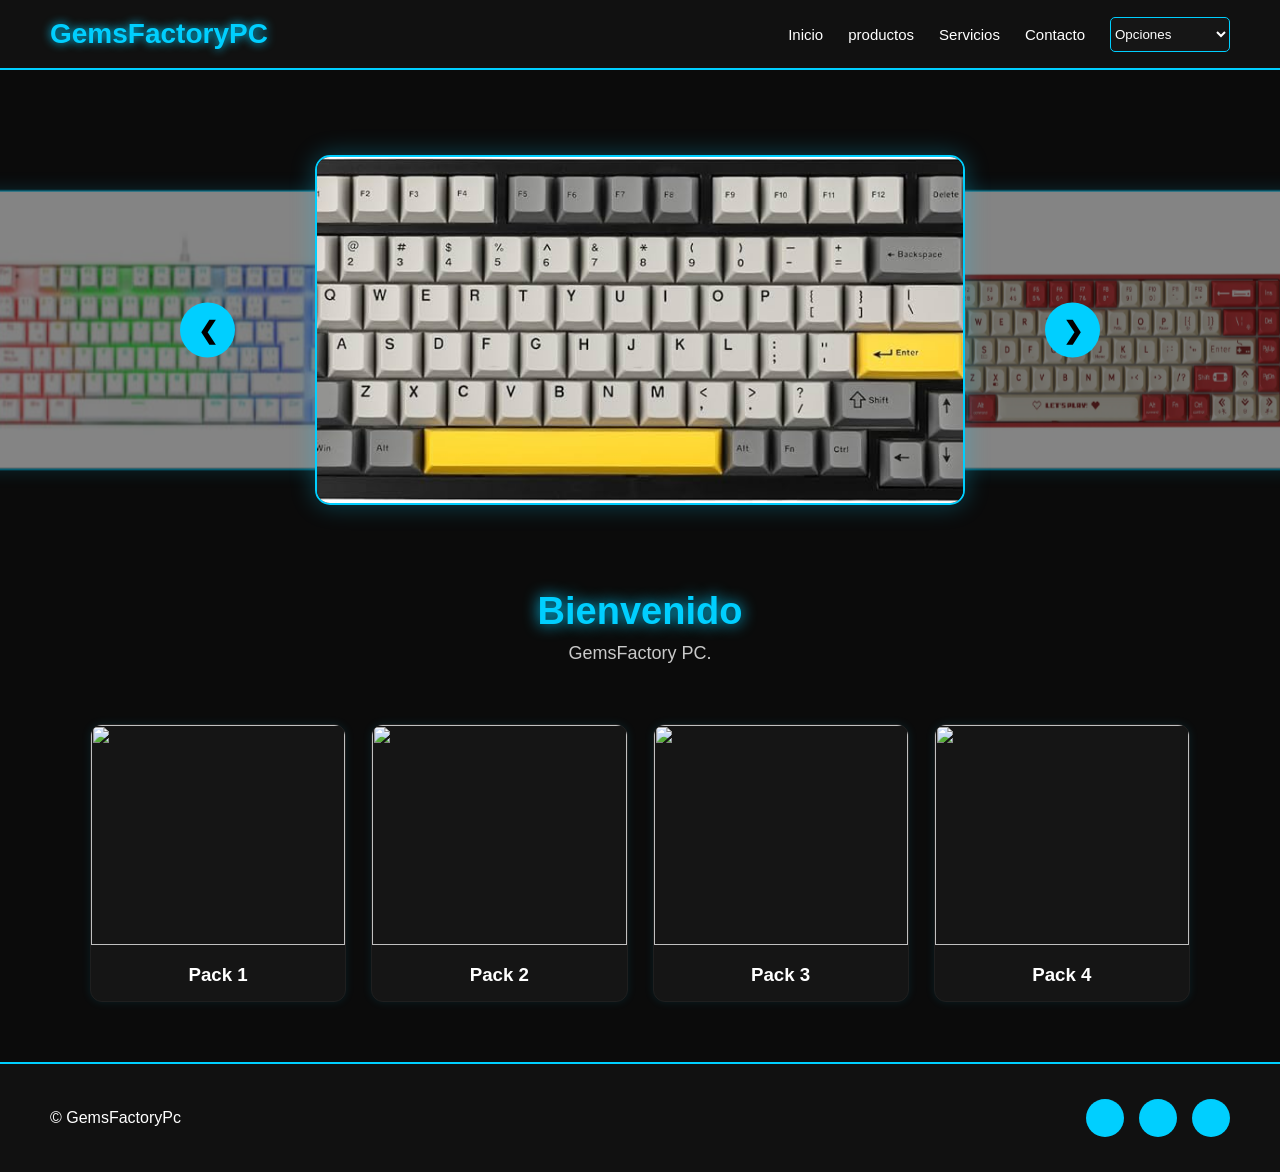
==== index.html @ af4f26b2 "Update index.html" ====
<!DOCTYPE html>
<html lang="es">

<head>
    <meta charset="UTF-8">
    <meta name="viewport" content="width=device-width, initial-scale=1.0">
    <title>Web PC</title>

    <link rel="stylesheet" href="style.css">

</head>

<body>

    <!-- HEADER -->

    <div class="header">

        <div class="logo">
           GemsFactoryPC
        </div>

        <div class="menu">
            <a href="#">Inicio</a>
            <a href="productos.html">productos</a>
            <a href="#">Servicios</a>
            <a href="#">Contacto</a>

            <select>
                <option>Opciones</option>
            </select>
        </div>

    </div>


    <!-- CARRUSEL 3D -->

    <div class="ruleta">

        <button class="boton atras" onclick="anterior()">
            ❮
        </button>

        <div class="slider">
            <div class="slide prev">
                <img src="img/teclado1.jpg">
            </div>
            <div class="slide active">
                <img src="img/teclado2.jpg">
            </div>
            <div class="slide next">
                <img src="img/teclado3.jpg">
            </div>
        </div>

        <button class="boton siguiente" onclick="siguiente()">
            ❯
        </button>

    </div>

    <script>

        const imagenes = [
            "img/teclado1.jpg",
            "img/teclado2.jpg",
            "img/teclado3.jpg",
            "img/teclado4.jpg"
        ];

        let index = 1;

        const slides = document.querySelectorAll(".slide img");

        function actualizar() {

            let prev =
                (index - 1 + imagenes.length) % imagenes.length;

            let next =
                (index + 1) % imagenes.length;

            slides[0].src = imagenes[prev];
            slides[1].src = imagenes[index];
            slides[2].src = imagenes[next];
        }

        function siguiente() {

            index++;

            if (index >= imagenes.length) {
                index = 0;
            }

            actualizar();
        }

        function anterior() {

            index--;

            if (index < 0) {
                index = imagenes.length - 1;
            }

            actualizar();
        }

        setInterval(siguiente, 4000);

    </script>

    <!-- TEXTO -->

    <div class="texto">

        <h1>Bienvenido</h1>

        <p>
            GemsFactory PC.
        </p>

    </div>

    <!-- GALERIA -->

    <div class="galeria">
        <div class="card">
            <img src="img/pack1.jpg">
            <h3>Pack 1</h3>
        </div>
        <div class="card">
            <img src="img/pack2.jpg">
            <h3>Pack 2</h3>
        </div>

        <div class="card">
            <img src="img/pack3.jpg">
            <h3>Pack 3</h3>
        </div>

        <div class="card">
            <img src="img/pack4.jpg">
            <h3>Pack 4</h3>
        </div>

    </div>

    <!-- FOOTER -->

    <div class="footer">

        <div>
            © GemsFactoryPc
        </div>

        <div class="redes">

            <div class="red"></div>
            <div class="red"></div>
            <div class="red"></div>

        </div>

    </div>

</body>

</html>
---- style.css ----
*{
    margin:0;
    padding:0;
    box-sizing:border-box;
    font-family:Arial, Helvetica, sans-serif;
}

body{
    background:#0b0b0b;
    color:white;
}

/* HEADER */

.header{
    width:100%;
    height:70px;
    background:#111;
    display:flex;
    justify-content:space-between;
    align-items:center;
    padding:0 50px;
    border-bottom:2px solid #00cfff;
}

.logo{
    font-size:28px;
    font-weight:bold;
    color:#00cfff;
    text-shadow:0px 0px 10px #00cfff;
}

.menu{
    display:flex;
    align-items:center;
    gap:25px;
}

.menu a{
    text-decoration:none;
    color:white;
    font-size:15px;
    transition:0.3s;
}

.menu a:hover{
    color:#00cfff;
    text-shadow:0px 0px 10px #00cfff;
}

.menu select{
    width:120px;
    height:35px;
    background:#161616;
    color:white;
    border:1px solid #00cfff;
    border-radius:5px;
}

/* CARRUSEL 3D */

.ruleta{
    width:1000px;
    height:420px;
    margin:50px auto;
    position:relative;
    display:flex;
    justify-content:center;
    align-items:center;
    perspective:1000px;
}

.slider{
    width:100%;
    height:100%;
    position:relative;
}

/* SLIDES */

.slide{
    position:absolute;
    width:650px;
    height:350px;
    top:50%;
    left:50%;
    transform:translate(-50%, -50%);
    transition:0.5s;
    border-radius:15px;
    overflow:hidden;
    border:2px solid #00cfff;
    box-shadow:0px 0px 25px rgba(0,207,255,0.3);
}

.slide img{
    width:100%;
    height:100%;
    object-fit:cover;
}

/* IZQUIERDA */

.slide.prev{
    transform:
    translate(-120%, -50%)
    rotateY(35deg)
    scale(0.8);

    opacity:0.5;
    z-index:1;
}

/* DERECHA */

.slide.next{
    transform:
    translate(20%, -50%)
    rotateY(-35deg)
    scale(0.8);

    opacity:0.5;
    z-index:1;
}

/* CENTRO */

.slide.active{
    z-index:5;
    opacity:1;
}

/* BOTONES */

.boton{
    position:absolute;
    top:50%;
    transform:translateY(-50%);
    width:55px;
    height:55px;
    border:none;
    border-radius:50%;
    background:#00cfff;
    color:black;
    font-size:24px;
    cursor:pointer;
    z-index:10;
    transition:0.3s;
    font-weight:bold;
}

.boton:hover{
    background:#7cecff;
    box-shadow:0px 0px 20px #00cfff;
}

.atras{
    left:40px;
}

.siguiente{
    right:40px;
}

/* TEXTO */

.texto{
    text-align:center;
    margin-top:20px;
}

.texto h1{
    font-size:38px;
    color:#00cfff;
    text-shadow:0px 0px 15px #00cfff;
}

.texto p{
    color:#c9c9c9;
    margin-top:10px;
    font-size:18px;
}

/* GALERIA */

.galeria{
    width:1100px;
    margin:60px auto;
    display:grid;
    grid-template-columns:repeat(4,1fr);
    gap:25px;
}

.card{
    background:#151515;
    border-radius:12px;
    overflow:hidden;
    border:1px solid #1f1f1f;
    transition:0.3s;
    box-shadow:0px 0px 10px rgba(0,207,255,0.1);
}

.card:hover{
    transform:translateY(-8px);
    border:1px solid #00cfff;
    box-shadow:0px 0px 20px rgba(0,207,255,0.5);
}

.card img{
    width:100%;
    height:220px;
    object-fit:cover;
}

.card h3{
    text-align:center;
    padding:15px;
    color:white;
}

/* FOOTER */

.footer{
    width:100%;
    background:#111;
    padding:35px 50px;
    display:flex;
    justify-content:space-between;
    align-items:center;
    border-top:2px solid #00cfff;
}

.redes{
    display:flex;
    gap:15px;
}

.red{
    width:38px;
    height:38px;
    background:#00cfff;
    border-radius:50%;
    transition:0.3s;
}

.red:hover{
    background:#7cecff;
    box-shadow:0px 0px 15px #00cfff;
}
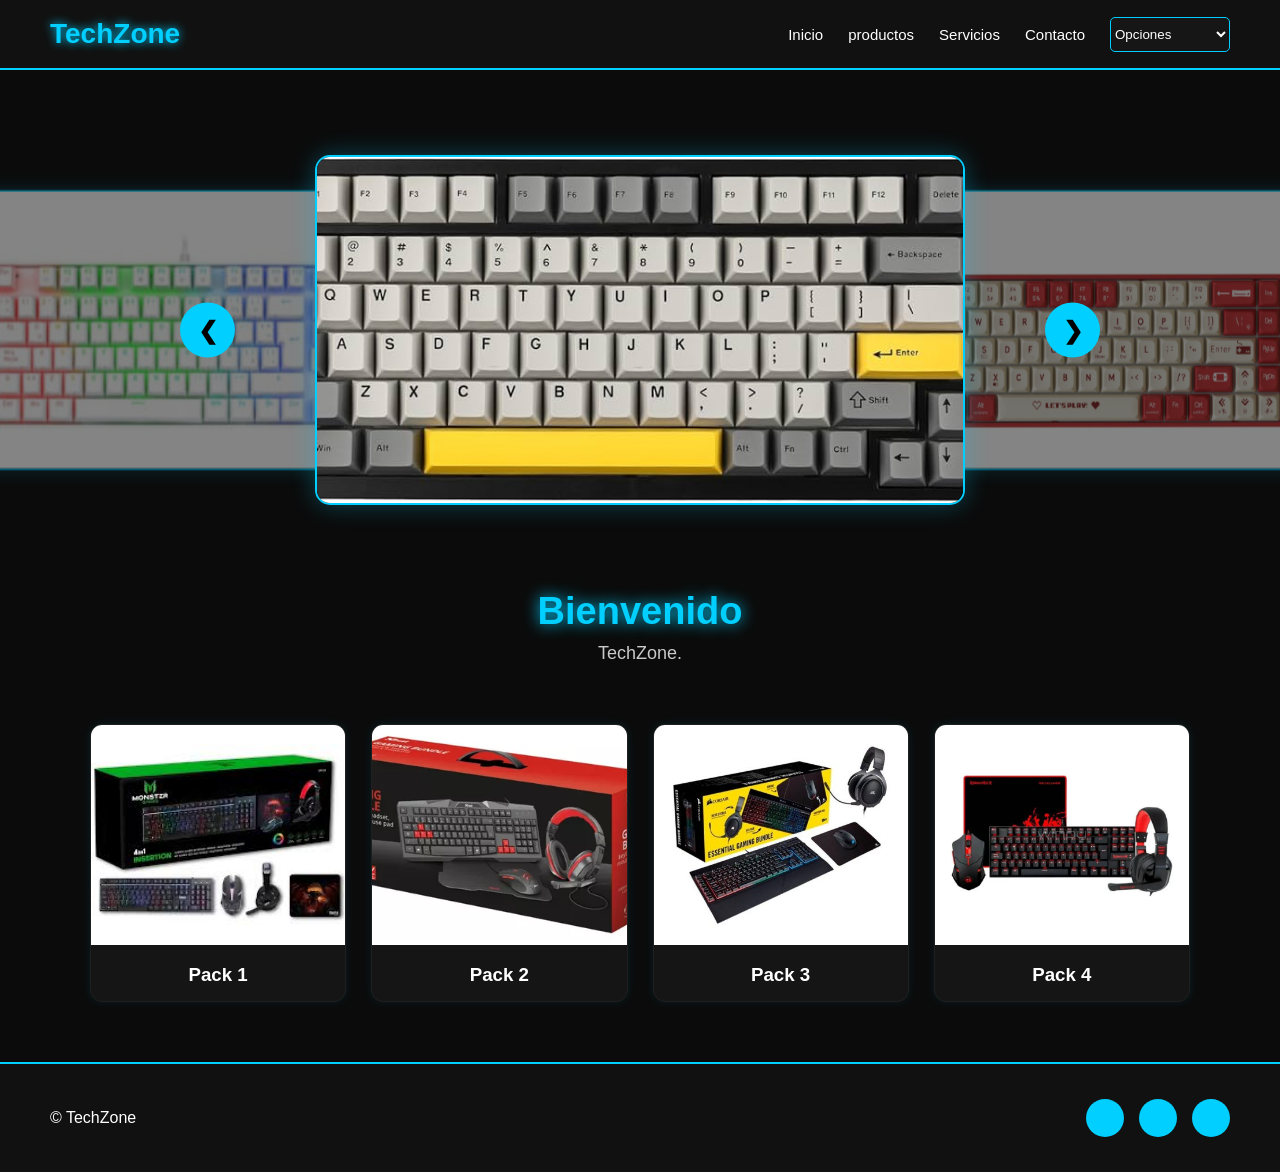
==== commit 64cb0e00: "Update index.html" ====
--- a/index.html
+++ b/index.html
@@ -17,7 +17,7 @@
     <div class="header">
 
         <div class="logo">
-           GemsFactoryPC
+           TechZone
         </div>
 
         <div class="menu">
@@ -119,7 +119,7 @@
         <h1>Bienvenido</h1>
 
         <p>
-            GemsFactory PC.
+            TechZone.
         </p>
 
     </div>
@@ -153,7 +153,7 @@
     <div class="footer">
 
         <div>
-            © GemsFactoryPc
+            © TechZone
         </div>
 
         <div class="redes">
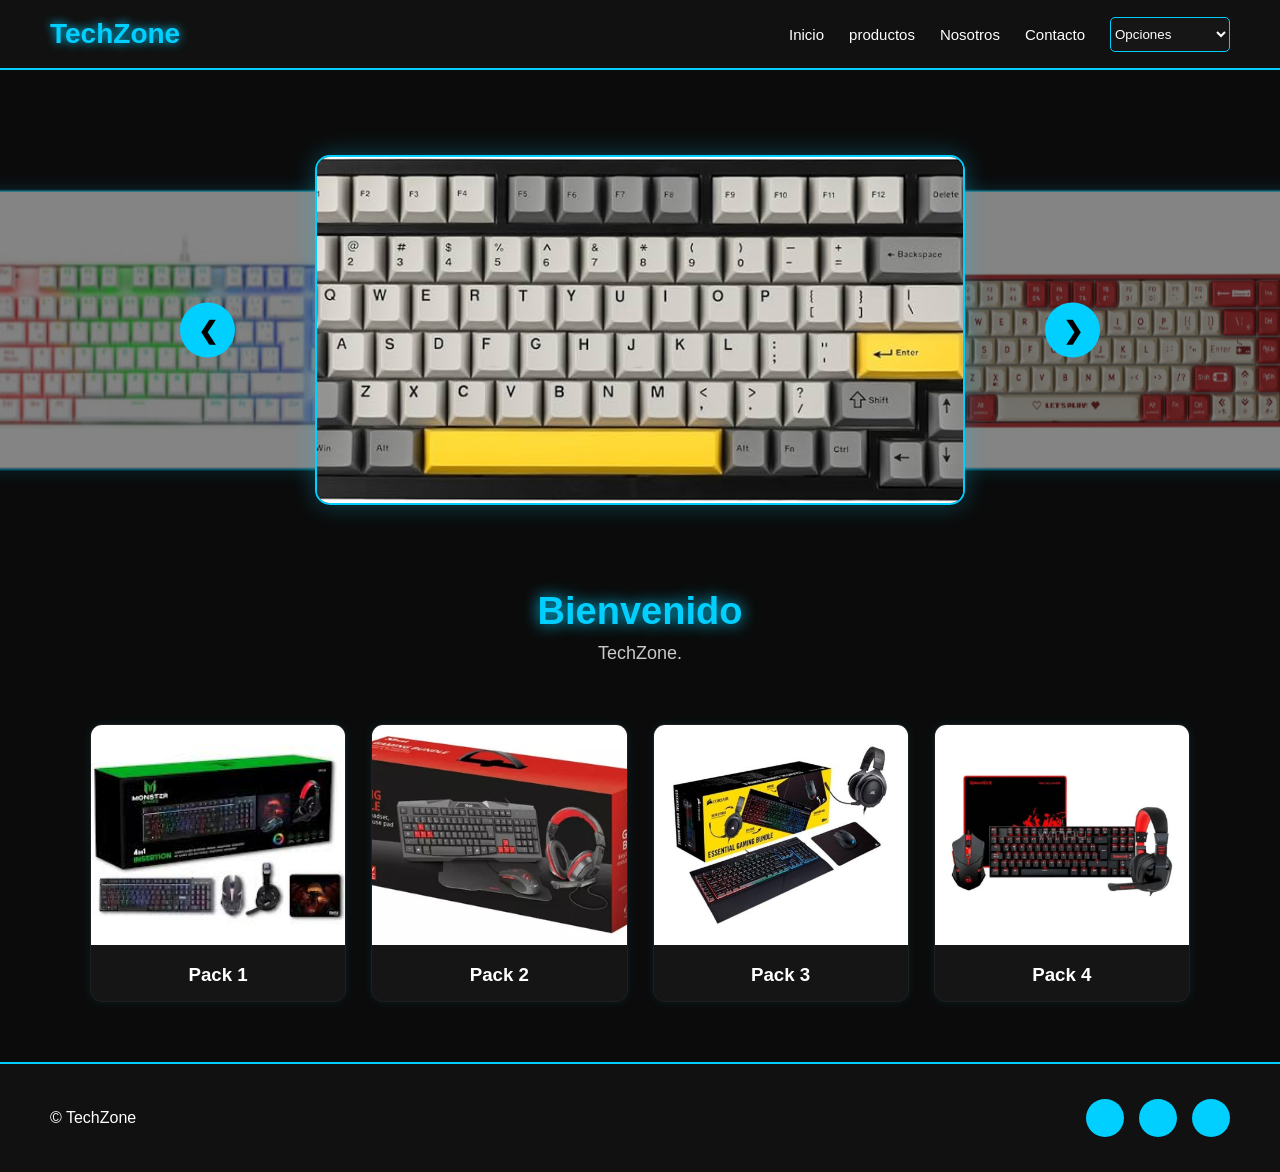
==== commit 5c73051a: "Replace 'Servicios' link with 'Nosotros'" ====
--- a/index.html
+++ b/index.html
@@ -23,7 +23,7 @@
         <div class="menu">
             <a href="#">Inicio</a>
             <a href="productos.html">productos</a>
-            <a href="#">Servicios</a>
+            <a href="#">Nosotros</a>
             <a href="#">Contacto</a>
 
             <select>
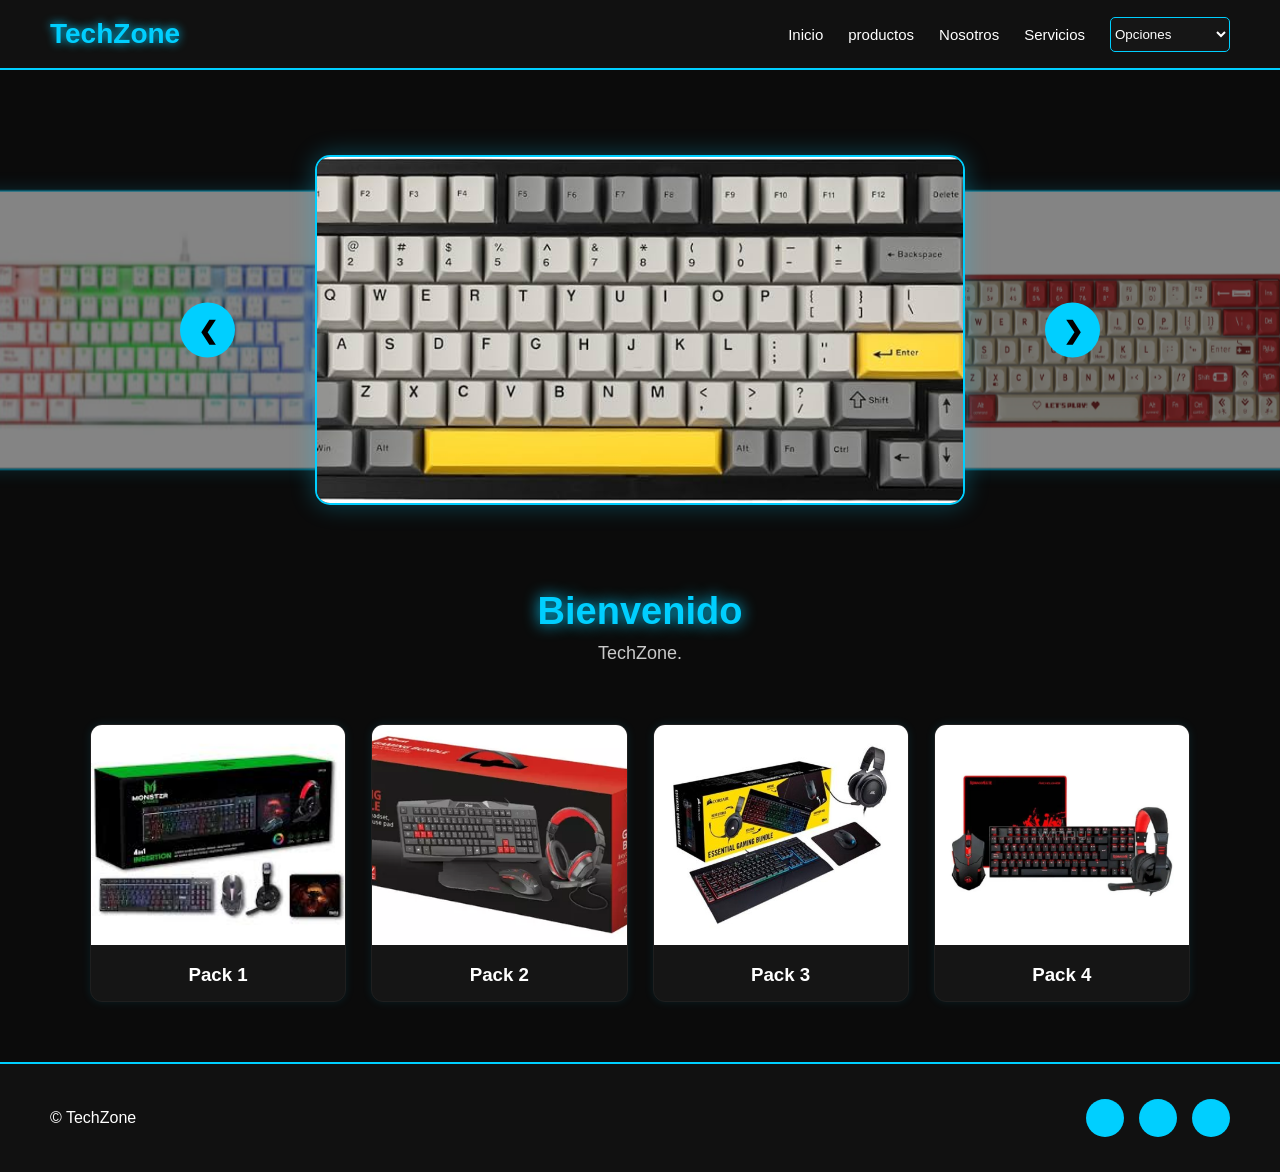
==== commit 025a1776: "Update index.html" ====
--- a/index.html
+++ b/index.html
@@ -24,7 +24,7 @@
             <a href="#">Inicio</a>
             <a href="productos.html">productos</a>
             <a href="#">Nosotros</a>
-            <a href="#">Contacto</a>
+            <a href="#">Servicios</a>
 
             <select>
                 <option>Opciones</option>
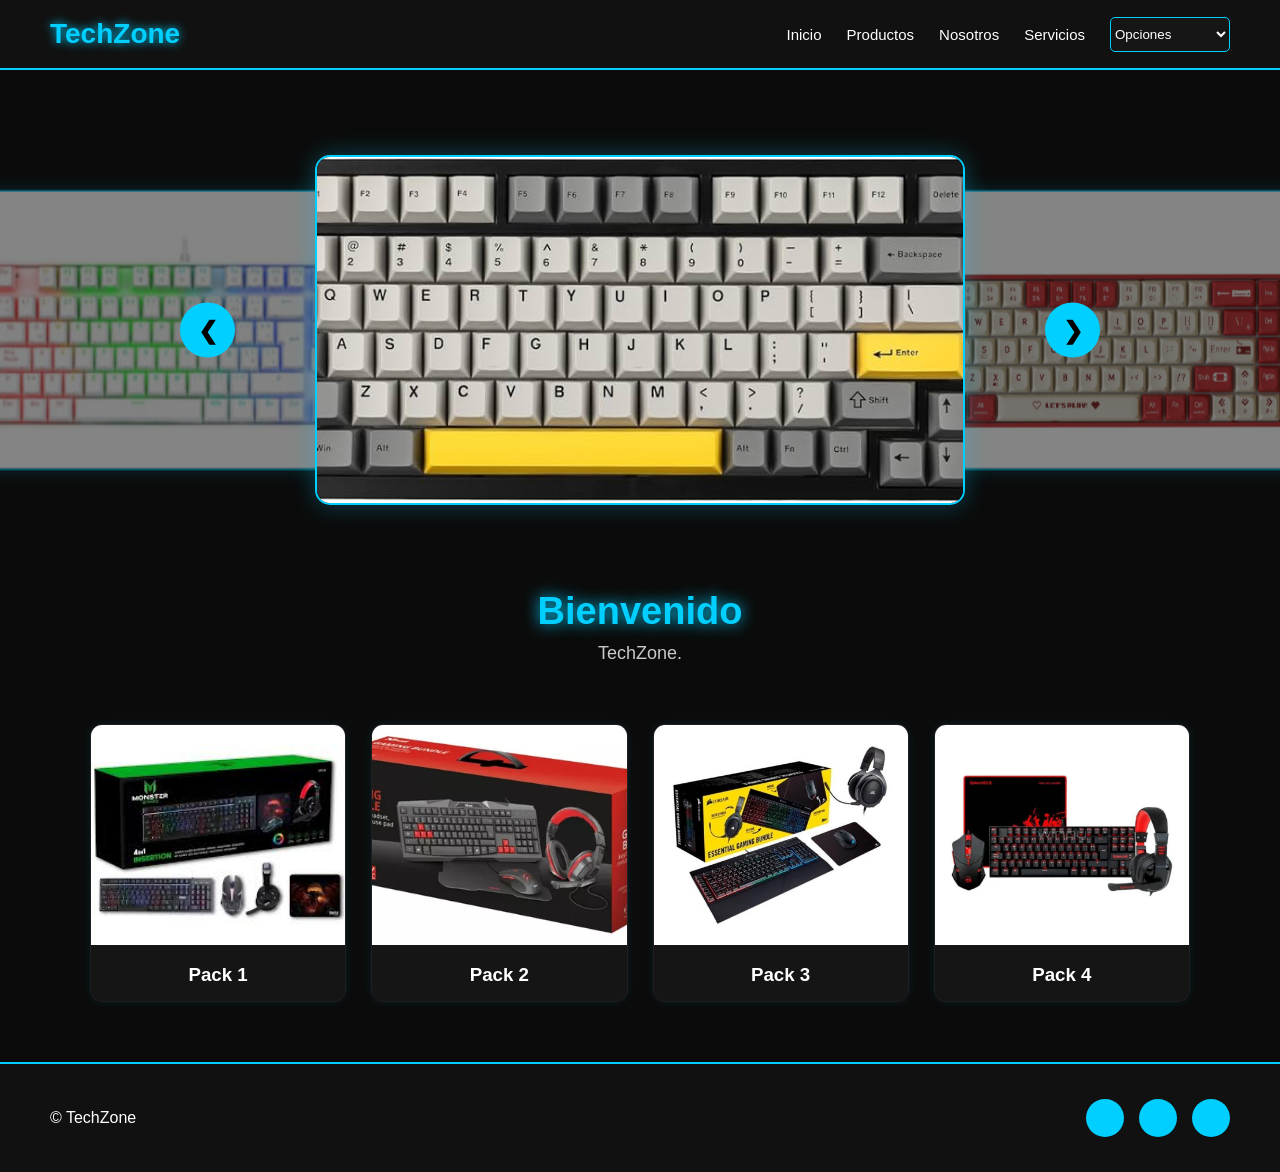
==== commit 657b76f2: "Update index.html" ====
--- a/index.html
+++ b/index.html
@@ -22,7 +22,7 @@
 
         <div class="menu">
             <a href="#">Inicio</a>
-            <a href="productos.html">productos</a>
+            <a href="productos.html">Productos</a>
             <a href="#">Nosotros</a>
             <a href="#">Servicios</a>
 
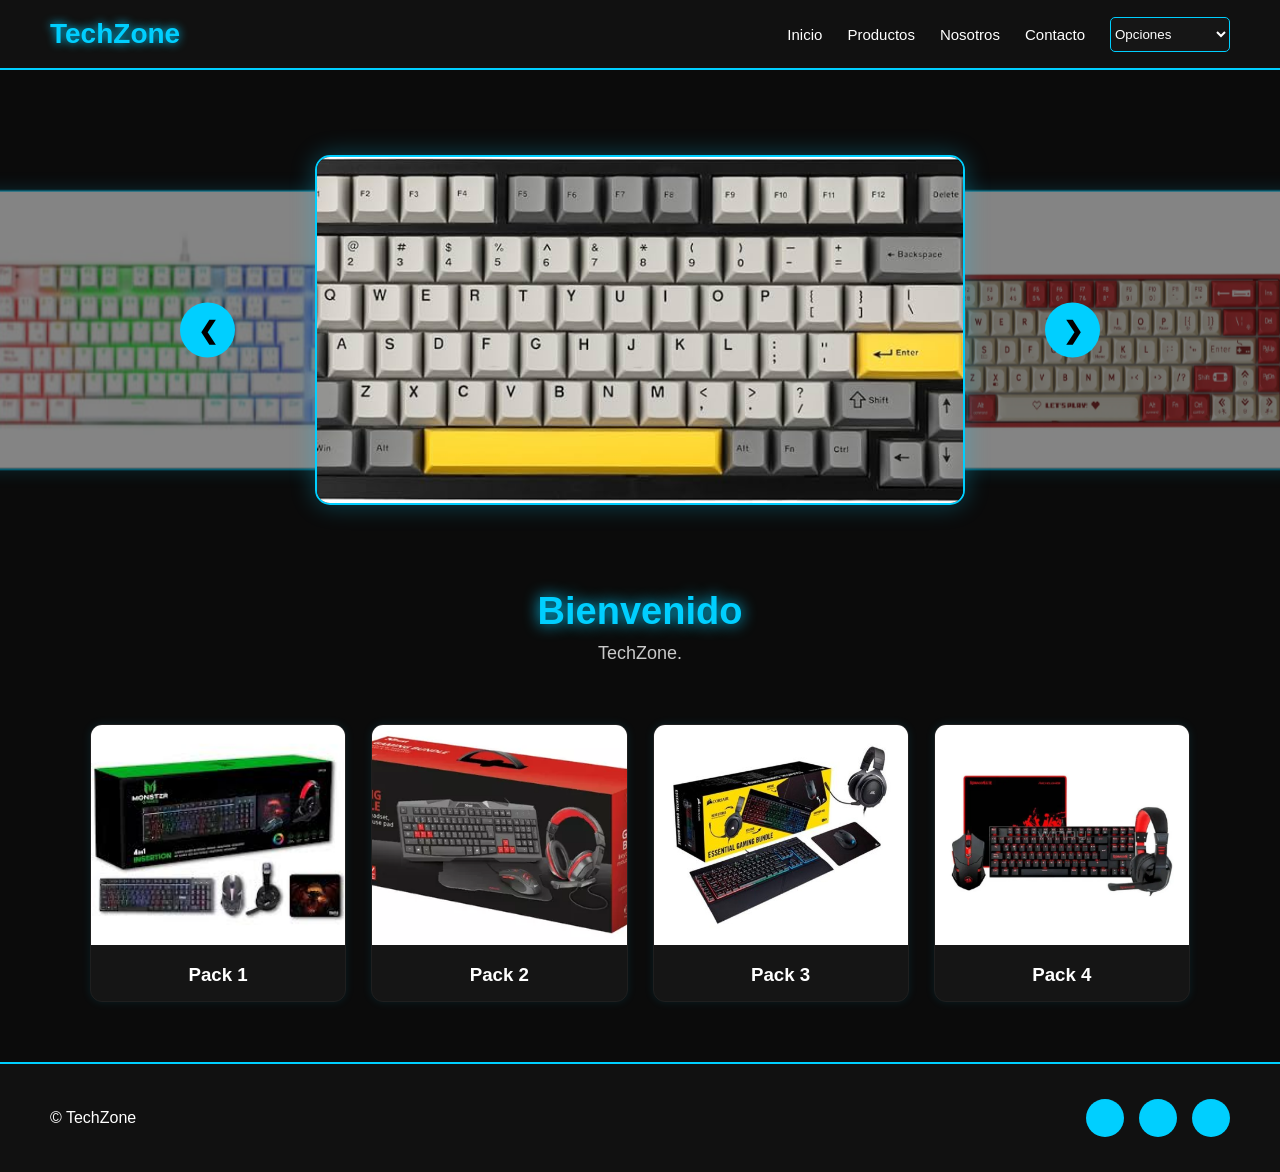
==== commit bd395f24: "Update index.html" ====
--- a/index.html
+++ b/index.html
@@ -24,7 +24,7 @@
             <a href="#">Inicio</a>
             <a href="productos.html">Productos</a>
             <a href="#">Nosotros</a>
-            <a href="#">Servicios</a>
+            <a href="#">Contacto</a>
 
             <select>
                 <option>Opciones</option>
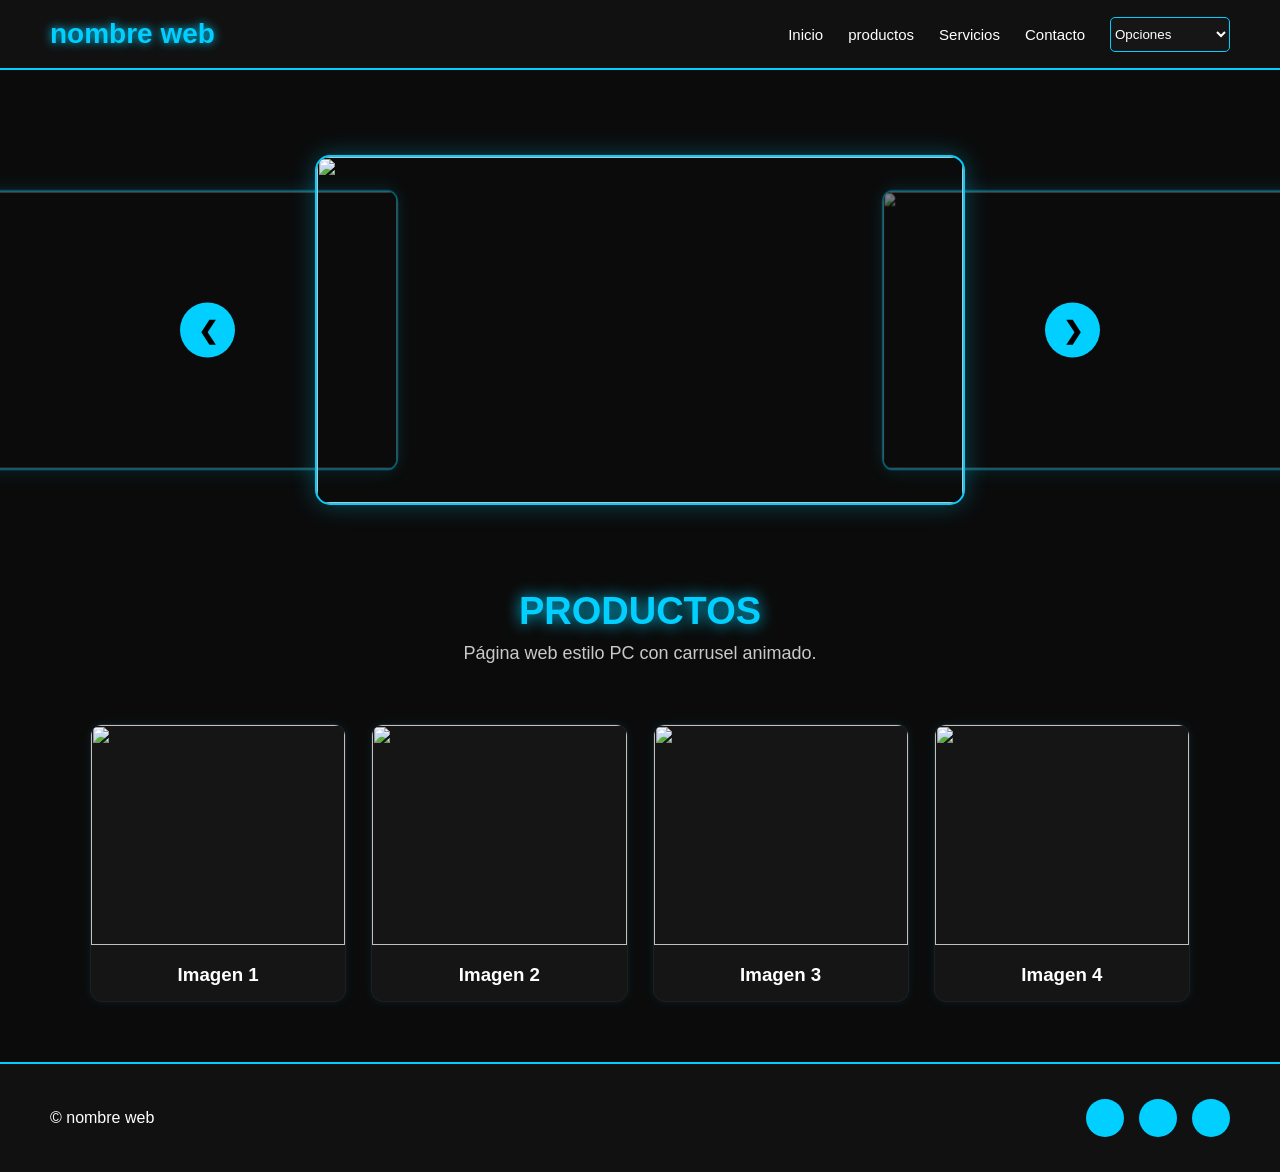
==== commit 6de59687: "Update index.html" ====
--- a/index.html
+++ b/index.html
@@ -1,171 +1,168 @@
 <!DOCTYPE html>
 <html lang="es">
+<head>
+<meta charset="UTF-8">
+<meta name="viewport" content="width=device-width, initial-scale=1.0">
+<title>Web PC</title>
+<link rel="stylesheet" href="style.css">
+</head>
+<body>
+<!-- HEADER -->
+<div class="header">
 
-<head>
-    <meta charset="UTF-8">
-    <meta name="viewport" content="width=device-width, initial-scale=1.0">
-    <title>Web PC</title>
+    <div class="logo">
+        nombre web
+    </div>
+    <div class="menu">
+        <a href="#">Inicio</a>
+        <a href="productos.html">productos</a>
+        <a href="sevicios.html">Servicios</a> <!-- Nota: Aquí dice sevicios.html, asegúrate de que tu archivo no se llame servicios.html con 'r' -->
+        <a href="#">Contacto</a>
+        <!-- CORRECCIÓN AQUÍ: Añadimos 'onchange' para escuchar cuando el usuario elija una opción -->
+        <select onchange="if(this.value) window.location.href=this.value;">
+            <option value="">Opciones</option>
+            <option value="productos.html">Teclados</option>
+            <option value="mouses.html">Mouses</option>
+            <option value="audifonos.html">Audífonos</option>
+            <option value="otros.html">Otros</option>
+        </select>
+    </div>
+</div>
+<div class="ruleta">
+    <button class="boton atras" onclick="anterior()">
+    ❮
+    </button>
 
-    <link rel="stylesheet" href="style.css">
+    <div class="slider">
 
-</head>
-
-<body>
-
-    <!-- HEADER -->
-
-    <div class="header">
-
-        <div class="logo">
-           TechZone
+        <div class="slide prev">
+            <img src="https://picsum.photos/900/500?1">
         </div>
 
-        <div class="menu">
-            <a href="#">Inicio</a>
-            <a href="productos.html">Productos</a>
-            <a href="#">Nosotros</a>
-            <a href="#">Contacto</a>
+        <div class="slide active">
+            <img src="https://picsum.photos/900/500?2">
+        </div>
 
-            <select>
-                <option>Opciones</option>
-            </select>
+        <div class="slide next">
+            <img src="https://picsum.photos/900/500?3">
         </div>
 
     </div>
 
+    <button class="boton siguiente" onclick="siguiente()">
+        ❯
+    </button>
 
-    <!-- CARRUSEL 3D -->
+</div>
 
-    <div class="ruleta">
+<script>
 
-        <button class="boton atras" onclick="anterior()">
-            ❮
-        </button>
+const imagenes = [
+    "https://picsum.photos/900/500?1",
+    "https://picsum.photos/900/500?2",
+    "https://picsum.photos/900/500?3",
+    "https://picsum.photos/900/500?4",
+    "https://picsum.photos/900/500?5"
+];
 
-        <div class="slider">
-            <div class="slide prev">
-                <img src="img/teclado1.jpg">
-            </div>
-            <div class="slide active">
-                <img src="img/teclado2.jpg">
-            </div>
-            <div class="slide next">
-                <img src="img/teclado3.jpg">
-            </div>
-        </div>
+let index = 1;
 
-        <button class="boton siguiente" onclick="siguiente()">
-            ❯
-        </button>
+const slides = document.querySelectorAll(".slide img");
+
+function actualizar(){
+
+    let prev =
+    (index - 1 + imagenes.length) % imagenes.length;
+
+    let next =
+    (index + 1) % imagenes.length;
+
+    slides[0].src = imagenes[prev];
+    slides[1].src = imagenes[index];
+    slides[2].src = imagenes[next];
+}
+
+function siguiente(){
+
+    index++;
+
+    if(index >= imagenes.length){
+        index = 0;
+    }
+
+    actualizar();
+}
+
+function anterior(){
+
+    index--;
+
+    if(index < 0){
+        index = imagenes.length - 1;
+    }
+
+    actualizar();
+}
+
+setInterval(siguiente, 4000);
+
+</script>
+
+<!-- TEXTO -->
+
+<div class="texto">
+
+    <h1>PRODUCTOS </h1>
+
+    <p>
+        Página web estilo PC con carrusel animado.
+    </p>
+
+</div>
+
+<!-- GALERIA -->
+
+<div class="galeria">
+
+    <div class="card">
+        <img src="https://picsum.photos/400/220?11">
+        <h3>Imagen 1</h3>
+    </div>
+
+    <div class="card">
+        <img src="https://picsum.photos/400/220?12">
+        <h3>Imagen 2</h3>
+    </div>
+
+    <div class="card">
+        <img src="https://picsum.photos/400/220?13">
+        <h3>Imagen 3</h3>
+    </div>
+
+    <div class="card">
+        <img src="https://picsum.photos/400/220?14">
+        <h3>Imagen 4</h3>
+    </div>
+
+</div>
+
+<!-- FOOTER -->
+
+<div class="footer">
+
+    <div>
+        © nombre web
+    </div>
+
+    <div class="redes">
+
+        <div class="red"></div>
+        <div class="red"></div>
+        <div class="red"></div>
 
     </div>
 
-    <script>
-
-        const imagenes = [
-            "img/teclado1.jpg",
-            "img/teclado2.jpg",
-            "img/teclado3.jpg",
-            "img/teclado4.jpg"
-        ];
-
-        let index = 1;
-
-        const slides = document.querySelectorAll(".slide img");
-
-        function actualizar() {
-
-            let prev =
-                (index - 1 + imagenes.length) % imagenes.length;
-
-            let next =
-                (index + 1) % imagenes.length;
-
-            slides[0].src = imagenes[prev];
-            slides[1].src = imagenes[index];
-            slides[2].src = imagenes[next];
-        }
-
-        function siguiente() {
-
-            index++;
-
-            if (index >= imagenes.length) {
-                index = 0;
-            }
-
-            actualizar();
-        }
-
-        function anterior() {
-
-            index--;
-
-            if (index < 0) {
-                index = imagenes.length - 1;
-            }
-
-            actualizar();
-        }
-
-        setInterval(siguiente, 4000);
-
-    </script>
-
-    <!-- TEXTO -->
-
-    <div class="texto">
-
-        <h1>Bienvenido</h1>
-
-        <p>
-            TechZone.
-        </p>
-
-    </div>
-
-    <!-- GALERIA -->
-
-    <div class="galeria">
-        <div class="card">
-            <img src="img/pack1.jpg">
-            <h3>Pack 1</h3>
-        </div>
-        <div class="card">
-            <img src="img/pack2.jpg">
-            <h3>Pack 2</h3>
-        </div>
-
-        <div class="card">
-            <img src="img/pack3.jpg">
-            <h3>Pack 3</h3>
-        </div>
-
-        <div class="card">
-            <img src="img/pack4.jpg">
-            <h3>Pack 4</h3>
-        </div>
-
-    </div>
-
-    <!-- FOOTER -->
-
-    <div class="footer">
-
-        <div>
-            © TechZone
-        </div>
-
-        <div class="redes">
-
-            <div class="red"></div>
-            <div class="red"></div>
-            <div class="red"></div>
-
-        </div>
-
-    </div>
+</div>
 
 </body>
-
 </html>
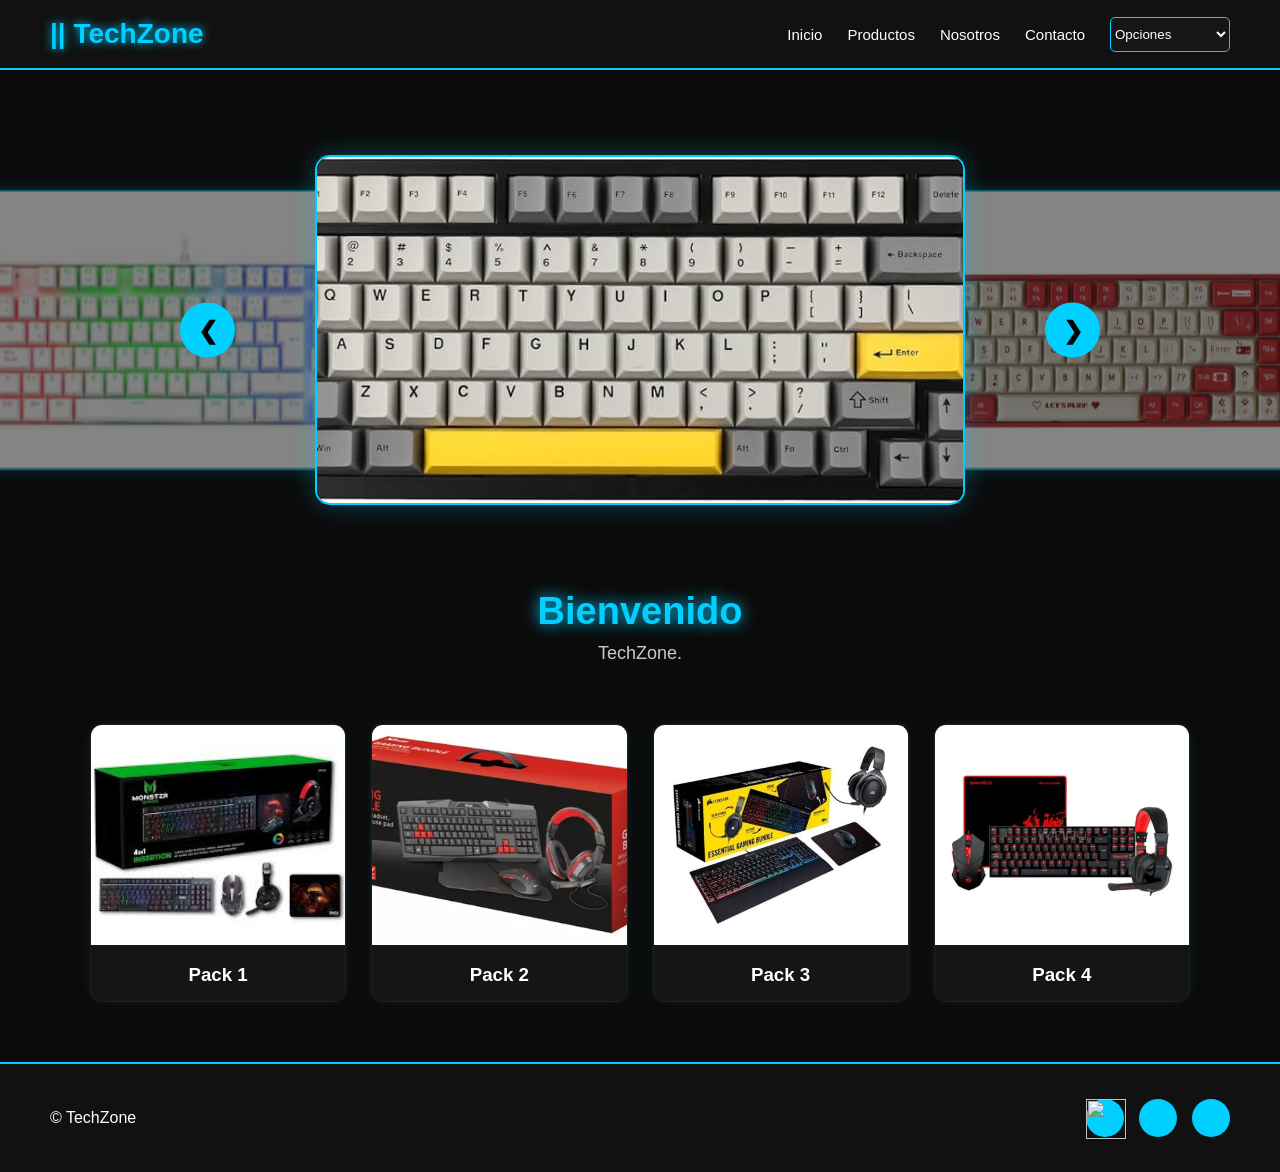
==== commit 3d06c0e3: "Update index.html" ====
--- a/index.html
+++ b/index.html
@@ -1,24 +1,31 @@
 <!DOCTYPE html>
 <html lang="es">
+
 <head>
-<meta charset="UTF-8">
-<meta name="viewport" content="width=device-width, initial-scale=1.0">
-<title>Web PC</title>
-<link rel="stylesheet" href="style.css">
+    <meta charset="UTF-8">
+    <meta name="viewport" content="width=device-width, initial-scale=1.0">
+    <title>Web PC</title>
+
+    <link rel="stylesheet" href="style.css">
+
 </head>
+
 <body>
-<!-- HEADER -->
-<div class="header">
 
-    <div class="logo">
-        nombre web
-    </div>
-    <div class="menu">
-        <a href="#">Inicio</a>
-        <a href="productos.html">productos</a>
-        <a href="sevicios.html">Servicios</a> <!-- Nota: Aquí dice sevicios.html, asegúrate de que tu archivo no se llame servicios.html con 'r' -->
-        <a href="#">Contacto</a>
-        <!-- CORRECCIÓN AQUÍ: Añadimos 'onchange' para escuchar cuando el usuario elija una opción -->
+    <!-- HEADER -->
+
+    <div class="header">
+
+        <div class="logo">||
+           TechZone
+        </div>
+
+        <div class="menu">
+            <a href="#">Inicio</a>
+            <a href="productos.html">Productos</a>
+            <a href="nosotros.html">Nosotros</a>
+            <a href="servicios.html">Contacto</a>
+
         <select onchange="if(this.value) window.location.href=this.value;">
             <option value="">Opciones</option>
             <option value="productos.html">Teclados</option>
@@ -26,143 +33,145 @@
             <option value="audifonos.html">Audífonos</option>
             <option value="otros.html">Otros</option>
         </select>
-    </div>
-</div>
-<div class="ruleta">
-    <button class="boton atras" onclick="anterior()">
-    ❮
-    </button>
-
-    <div class="slider">
-
-        <div class="slide prev">
-            <img src="https://picsum.photos/900/500?1">
-        </div>
-
-        <div class="slide active">
-            <img src="https://picsum.photos/900/500?2">
-        </div>
-
-        <div class="slide next">
-            <img src="https://picsum.photos/900/500?3">
         </div>
 
     </div>
 
-    <button class="boton siguiente" onclick="siguiente()">
-        ❯
-    </button>
 
-</div>
+    <!-- CARRUSEL 3D -->
 
-<script>
+    <div class="ruleta">
 
-const imagenes = [
-    "https://picsum.photos/900/500?1",
-    "https://picsum.photos/900/500?2",
-    "https://picsum.photos/900/500?3",
-    "https://picsum.photos/900/500?4",
-    "https://picsum.photos/900/500?5"
-];
+        <button class="boton atras" onclick="anterior()">
+            ❮
+        </button>
 
-let index = 1;
+        <div class="slider">
+            <div class="slide prev">
+                <img src="img/teclado1.jpg">
+            </div>
+            <div class="slide active">
+                <img src="img/teclado2.jpg">
+            </div>
+            <div class="slide next">
+                <img src="img/teclado3.jpg">
+            </div>
+        </div>
 
-const slides = document.querySelectorAll(".slide img");
-
-function actualizar(){
-
-    let prev =
-    (index - 1 + imagenes.length) % imagenes.length;
-
-    let next =
-    (index + 1) % imagenes.length;
-
-    slides[0].src = imagenes[prev];
-    slides[1].src = imagenes[index];
-    slides[2].src = imagenes[next];
-}
-
-function siguiente(){
-
-    index++;
-
-    if(index >= imagenes.length){
-        index = 0;
-    }
-
-    actualizar();
-}
-
-function anterior(){
-
-    index--;
-
-    if(index < 0){
-        index = imagenes.length - 1;
-    }
-
-    actualizar();
-}
-
-setInterval(siguiente, 4000);
-
-</script>
-
-<!-- TEXTO -->
-
-<div class="texto">
-
-    <h1>PRODUCTOS </h1>
-
-    <p>
-        Página web estilo PC con carrusel animado.
-    </p>
-
-</div>
-
-<!-- GALERIA -->
-
-<div class="galeria">
-
-    <div class="card">
-        <img src="https://picsum.photos/400/220?11">
-        <h3>Imagen 1</h3>
-    </div>
-
-    <div class="card">
-        <img src="https://picsum.photos/400/220?12">
-        <h3>Imagen 2</h3>
-    </div>
-
-    <div class="card">
-        <img src="https://picsum.photos/400/220?13">
-        <h3>Imagen 3</h3>
-    </div>
-
-    <div class="card">
-        <img src="https://picsum.photos/400/220?14">
-        <h3>Imagen 4</h3>
-    </div>
-
-</div>
-
-<!-- FOOTER -->
-
-<div class="footer">
-
-    <div>
-        © nombre web
-    </div>
-
-    <div class="redes">
-
-        <div class="red"></div>
-        <div class="red"></div>
-        <div class="red"></div>
+        <button class="boton siguiente" onclick="siguiente()">
+            ❯
+        </button>
 
     </div>
 
-</div>
+    <script>
+
+        const imagenes = [
+            "img/teclado1.jpg",
+            "img/teclado2.jpg",
+            "img/teclado3.jpg",
+            "img/teclado4.jpg"
+        ];
+
+        let index = 1;
+
+        const slides = document.querySelectorAll(".slide img");
+
+        function actualizar() {
+
+            let prev =
+                (index - 1 + imagenes.length) % imagenes.length;
+
+            let next =
+                (index + 1) % imagenes.length;
+
+            slides[0].src = imagenes[prev];
+            slides[1].src = imagenes[index];
+            slides[2].src = imagenes[next];
+        }
+
+        function siguiente() {
+
+            index++;
+
+            if (index >= imagenes.length) {
+                index = 0;
+            }
+
+            actualizar();
+        }
+
+        function anterior() {
+
+            index--;
+
+            if (index < 0) {
+                index = imagenes.length - 1;
+            }
+
+            actualizar();
+        }
+
+        setInterval(siguiente, 4000);
+
+    </script>
+
+    <!-- TEXTO -->
+
+    <div class="texto">
+
+        <h1>Bienvenido</h1>
+
+        <p>
+            TechZone.
+        </p>
+
+    </div>
+
+    <!-- GALERIA -->
+
+    <div class="galeria">
+        <div class="card">
+            <img src="img/pack1.jpg">
+            <h3>Pack 1</h3>
+        </div>
+        <div class="card">
+            <img src="img/pack2.jpg">
+            <h3>Pack 2</h3>
+        </div>
+
+        <div class="card">
+            <img src="img/pack3.jpg">
+            <h3>Pack 3</h3>
+        </div>
+
+        <div class="card">
+            <img src="img/pack4.jpg">
+            <h3>Pack 4</h3>
+        </div>
+
+    </div>
+
+    <!-- FOOTER -->
+
+    <div class="footer">
+
+        <div>
+            © TechZone
+        </div>
+
+        <div class="redes">
+
+            <div class="red" src="img/facebook.png">
+            <img src="https://upload.wikimedia.org/wikipedia/commons/thumb/0/05/Facebook_Logo_%282019%29.png/250px-Facebook_Logo_%282019%29.png" alt="" style="height: 40px; width: 40px;">
+            </div>
+            <div class="red"></div>
+            <div class="red"></div>
+
+        </div>
+
+    </div>
 
 </body>
+
 </html>
